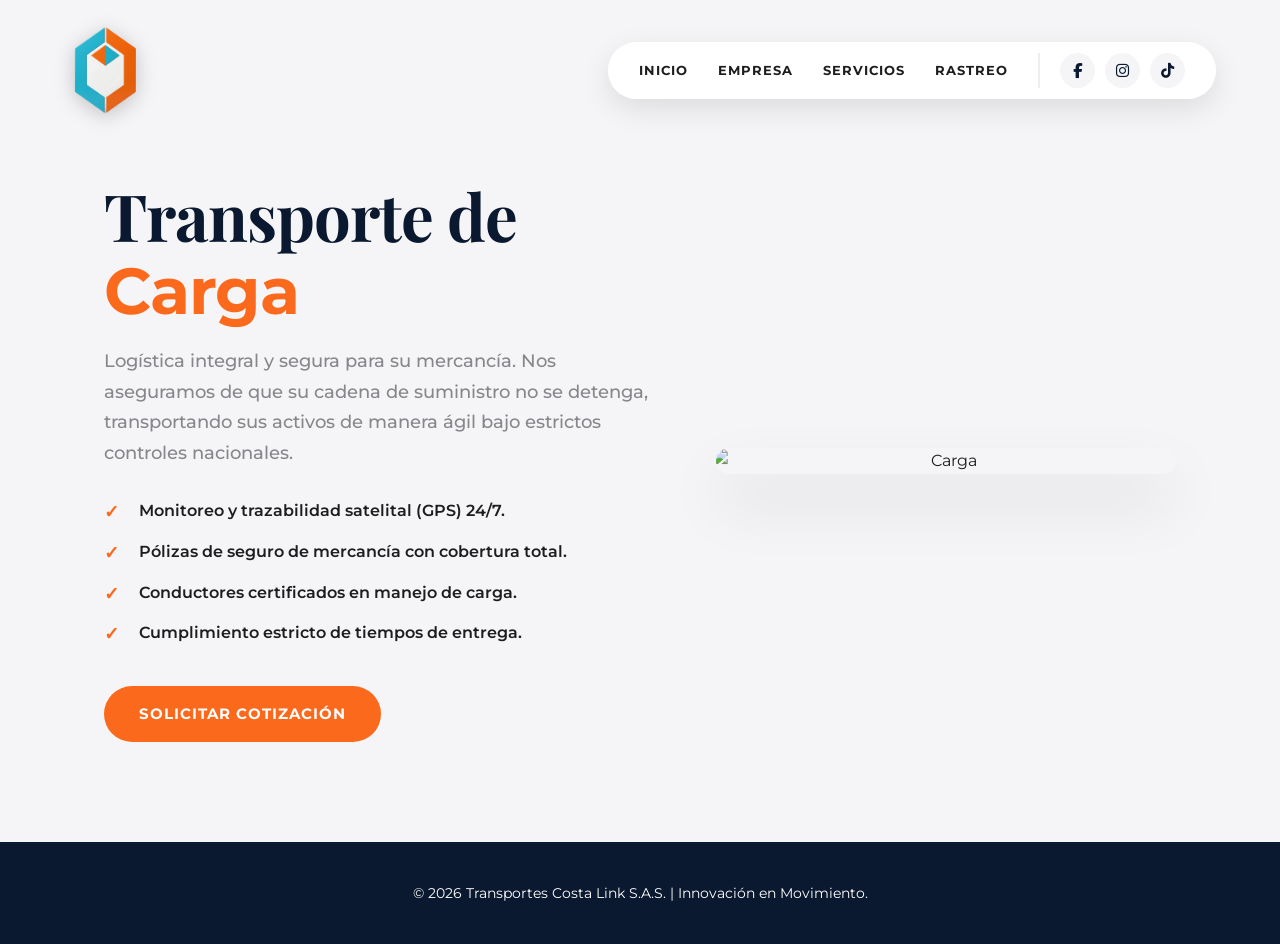
==== frontentend/servicio-carga.html @ e57c054e "Ahora sí, primer envío" ====
<!DOCTYPE html>
<html lang="es">
<head>
    <meta charset="UTF-8">
    <meta name="viewport" content="width=device-width, initial-scale=1.0">
    <title>Transporte de Carga | Costa Link</title>
    <link rel="icon" type="image/png" href="img/favicon.png">
    <link href="https://fonts.googleapis.com/css2?family=Montserrat:wght@400;500;600;700&family=Playfair+Display:ital,wght@0,700;1,700&display=swap" rel="stylesheet">
    <link href="https://unpkg.com/aos@2.3.1/dist/aos.css" rel="stylesheet">
    <link rel="stylesheet" href="https://cdnjs.cloudflare.com/ajax/libs/font-awesome/6.4.0/css/all.min.css">
    <link rel="stylesheet" href="style.css">
</head>
<body>
    <header class="header-principal">
        <div class="header-izq"><a href="index.html#inicio"><img src="img/costalink_logo.png" alt="Logo" class="logo-grande"></a></div>
        <div class="header-derecha">
            <nav class="menu-navegacion"><ul><li><a href="index.html#inicio">Inicio</a></li><li><a href="index.html#empresa">Empresa</a></li><li><a href="index.html#servicios">Servicios</a></li><li><a href="index.html#rastreo">Rastreo</a></li></ul></nav>
            <div class="redes-header"><a href="https://www.facebook.com/share/18MnDXYNCz/?mibextid=wwXIfr" target="_blank"><i class="fab fa-facebook-f"></i></a><a href="https://www.instagram.com/transportes_costa_link/" target="_blank"><i class="fab fa-instagram"></i></a><a href="https://www.tiktok.com/@transportes_costa_link" target="_blank"><i class="fab fa-tiktok"></i></a></div>
        </div>
    </header>
    <main>
        <section class="servicio-hero" data-aos="fade-up" data-aos-duration="1000">
            <div class="servicio-info">
                <h1>Transporte de <br><span style="color: var(--naranja);">Carga</span></h1>
                <p>Logística integral y segura para su mercancía. Nos aseguramos de que su cadena de suministro no se detenga, transportando sus activos de manera ágil bajo estrictos controles nacionales.</p>
                <ul class="lista-detalles">
                    <li>Monitoreo y trazabilidad satelital (GPS) 24/7.</li>
                    <li>Pólizas de seguro de mercancía con cobertura total.</li>
                    <li>Conductores certificados en manejo de carga.</li>
                    <li>Cumplimiento estricto de tiempos de entrega.</li>
                </ul>
                <a href="index.html#contacto" class="btn-moderno">Solicitar Cotización</a>
            </div>
            <div class="servicio-imagen" data-aos="zoom-in" data-aos-duration="1200"><img src="img/carga.png" alt="Carga"></div>
        </section>
    </main>
    <footer class="footer"><p>&copy; 2026 Transportes Costa Link S.A.S. | Innovación en Movimiento.</p></footer>
    <script src="https://unpkg.com/aos@2.3.1/dist/aos.js"></script><script>AOS.init({ once: true, offset: 50 });</script>
</body>
</html>
---- frontentend/style.css ----
:root {
    --naranja: #FB691C;
    --azul-corporativo: #0a192f;
    --blanco-puro: #ffffff;
    --gris-fondo: #f5f5f7; 
    --gris-texto: #1d1d1f;
    --gris-suave: #86868b;
}

* { margin: 0; padding: 0; box-sizing: border-box; font-family: 'Montserrat', sans-serif; }
html { scroll-behavior: smooth; overflow-x: hidden; }
body { background-color: var(--gris-fondo); color: var(--gris-texto); overflow-x: hidden; line-height: 1.6; }
img { max-width: 100%; height: auto; display: block; }
h1, h2, h3 { font-family: 'Playfair Display', serif; }
a { text-decoration: none; }

.titulo-seccion { color: var(--gris-texto); font-size: 45px; text-align: center; margin-bottom: 60px; font-weight: 700; letter-spacing: -1px;}
.titulo-seccion span { color: var(--naranja); }


.header-principal {
    position: fixed;
    width: 100%;
    top: 25px;
    left: 0;
    padding: 0 5%;
    display: flex;
    justify-content: space-between;
    align-items: center;
    z-index: 1000;
    pointer-events: none; 
}


.header-izq {
    pointer-events: auto;
}
.logo-grande { 
    height: 90px; 
    filter: drop-shadow(0 4px 10px rgba(0,0,0,0.2)); /* Sombra para que resalte sobre el video */
    transition: transform 0.3s ease; 
}
.logo-grande:hover { transform: scale(1.05); }


.header-derecha {
    pointer-events: auto; /* Reactiva el clic en el menú */
    background-color: rgba(255, 255, 255, 0.95);
    backdrop-filter: blur(20px); -webkit-backdrop-filter: blur(20px);
    display: flex;
    align-items: center;
    gap: 30px;
    padding: 10px 30px;
    border-radius: 50px;
    box-shadow: 0 10px 30px rgba(0,0,0,0.1);
    border: 1px solid rgba(255,255,255,0.5);
}

.menu-navegacion ul { display: flex; list-style: none; gap: 30px; }
.menu-navegacion a { 
    color: var(--gris-texto); font-size: 13px; font-weight: 700; 
    text-transform: uppercase; letter-spacing: 1px; transition: color 0.3s ease; 
}
.menu-navegacion a:hover { color: var(--naranja); }

.redes-header { display: flex; gap: 10px; border-left: 2px solid #eee; padding-left: 20px; }
.redes-header a {
    background-color: var(--gris-fondo); color: var(--azul-corporativo);
    width: 35px; height: 35px; border-radius: 50%;
    display: flex; justify-content: center; align-items: center;
    font-size: 15px; transition: all 0.3s ease;
}
.redes-header a:hover { background-color: var(--naranja); color: var(--blanco-puro); transform: translateY(-3px); }


.hero-wrapper { padding: 120px 5% 50px; background-color: var(--gris-fondo); }
.hero-container {
    position: relative; width: 100%; max-width: 1400px; height: 80vh; margin: 0 auto;
    border-radius: 40px; overflow: hidden; box-shadow: 0 30px 60px rgba(0,0,0,0.15);
    display: flex; align-items: center; justify-content: center;
}
.video-fondo { position: absolute; top: 0; left: 0; width: 100%; height: 100%; object-fit: cover; z-index: 1; }
.hero-overlay { position: absolute; top: 0; left: 0; width: 100%; height: 100%; background: linear-gradient(135deg, rgba(0,0,0,0.6) 0%, rgba(0,0,0,0.2) 100%); z-index: 2; }
.hero-contenido-centrado { position: relative; z-index: 3; max-width: 900px; text-align: center; }
.hero-contenido-centrado h1 { color: var(--blanco-puro); font-size: clamp(50px, 8vw, 90px); line-height: 1.05; margin-bottom: 20px; letter-spacing: -2px; }
.hero-contenido-centrado h1 span { color: var(--naranja); }
.hero-contenido-centrado p { font-size: 22px; color: var(--blanco-puro); font-weight: 500; margin-bottom: 40px; text-shadow: 0 4px 10px rgba(0,0,0,0.3); }

.btn-moderno {
    background-color: var(--naranja); color: var(--blanco-puro); padding: 16px 35px; 
    border-radius: 50px; font-weight: 700; font-size: 15px; text-transform: uppercase;
    letter-spacing: 1px; transition: all 0.3s ease; display: inline-block; border: none; cursor: pointer;
}
.btn-moderno:hover { background-color: var(--azul-corporativo); transform: scale(1.05); }

.seccion-empresa { padding: 100px 5%; background-color: var(--gris-fondo); }
.empresa-contenedor { display: flex; flex-wrap: wrap; align-items: center; gap: 60px; max-width: 1200px; margin: 0 auto; }
.empresa-img { flex: 1; min-width: 300px; position: relative; } 
.empresa-img img { width: 100%; border-radius: 20px; box-shadow: 0 20px 40px rgba(0,0,0,0.15); }
.empresa-texto { flex: 1; min-width: 300px; }
.empresa-texto h2 { color: var(--azul-corporativo); font-size: 42px; margin-bottom: 25px; line-height: 1.2; letter-spacing: -1px; }
.empresa-texto p { font-size: 18px; margin-bottom: 20px; color: var(--gris-suave); font-weight: 500; }

.seccion-servicios { padding: 100px 5%; background-color: var(--blanco-puro); border-radius: 60px 60px 0 0; position: relative; z-index: 10; }
.grid-servicios { display: grid; grid-template-columns: repeat(auto-fit, minmax(320px, 1fr)); gap: 40px; max-width: 1200px; margin: 0 auto; }
.servicio-card {
    background: var(--blanco-puro); border-radius: 30px; padding: 20px;
    box-shadow: 0 15px 35px rgba(0,0,0,0.05); border: 1px solid rgba(0,0,0,0.03);
    text-align: center; transform-style: preserve-3d; transition: box-shadow 0.3s ease;
}
.servicio-card:hover { box-shadow: 0 30px 60px rgba(251, 105, 28, 0.15); }
.img-container { width: 100%; height: 220px; border-radius: 20px; overflow: hidden; margin-bottom: 25px; transform: translateZ(30px); }
.img-container img { width: 100%; height: 100%; object-fit: cover; transition: transform 0.5s ease; }
.servicio-card:hover .img-container img { transform: scale(1.1); }
.servicio-card h3 { color: var(--azul-corporativo); font-size: 24px; margin-bottom: 10px; transform: translateZ(20px); }
.servicio-card p { font-size: 15px; color: var(--gris-suave); margin-bottom: 20px; transform: translateZ(15px); }


.seccion-rastreo { padding: 120px 5%; background-color: var(--gris-fondo); }
.rastreo-contenedor { display: flex; flex-wrap: wrap; align-items: center; max-width: 1200px; margin: 0 auto; gap: 60px; }
.rastreo-texto { flex: 1.2; min-width: 300px; }
.rastreo-texto h2 { color: var(--azul-corporativo); font-size: 45px; margin-bottom: 25px; letter-spacing: -1px; }
.rastreo-img { flex: 1; min-width: 300px; text-align: center; }
.rastreo-img img { max-width: 90%; filter: drop-shadow(0 30px 40px rgba(0,0,0,0.1)); }

.seccion-contacto { padding: 120px 5%; background-color: var(--blanco-puro); display: flex; justify-content: center; }
.formulario-caja { width: 100%; max-width: 800px; background-color: var(--blanco-puro); padding: 50px; border-radius: 40px; box-shadow: 0 20px 60px rgba(0,0,0,0.08); border: 1px solid rgba(0,0,0,0.05); }
.formulario-caja h2 { text-align: center; font-size: 35px; color: var(--azul-corporativo); margin-bottom: 40px; }
.formulario-caja input, .formulario-caja select, .formulario-caja textarea { width: 100%; padding: 18px 25px; margin-bottom: 20px; border: 1px solid #e0e0e0; border-radius: 15px; font-size: 15px; outline: none; background-color: var(--gris-fondo); transition: all 0.3s ease; }
.formulario-caja input:focus, .formulario-caja select:focus, .formulario-caja textarea:focus { border-color: var(--naranja); background-color: var(--blanco-puro); box-shadow: 0 0 0 4px rgba(251, 105, 28, 0.1); }
.caja-archivo { margin-bottom: 25px; padding: 20px; border: 2px dashed #d0d0d0; border-radius: 15px; text-align: center; }
.caja-archivo label { display: block; font-weight: 700; margin-bottom: 10px; color: var(--azul-corporativo); }

.footer { background-color: var(--azul-corporativo); color: #fff; text-align: center; padding: 40px 5%; font-size: 14px; }

.servicio-hero {
    display: flex; align-items: center; justify-content: space-between;
    max-width: 1200px; margin: 180px auto 100px; /* Margen superior más grande para que el menú no lo tape */
    padding: 0 5%; gap: 60px; flex-wrap: wrap;
}
.servicio-info { flex: 1.2; min-width: 300px; }
.servicio-info h1 { font-size: clamp(40px, 6vw, 65px); margin-bottom: 20px; color: var(--azul-corporativo); line-height: 1.1; letter-spacing: -1px; }
.servicio-info p { font-size: 18px; line-height: 1.7; margin-bottom: 30px; color: var(--gris-suave); font-weight: 500; }
.lista-detalles { list-style: none; margin-bottom: 40px; }
.lista-detalles li { font-size: 16px; margin-bottom: 15px; padding-left: 35px; position: relative; color: var(--gris-texto); font-weight: 600;}
.lista-detalles li::before { content: '✓'; position: absolute; left: 0; font-size: 18px; font-weight: 900; color: var(--naranja); }

/* La foto del servicio encapsulada */
.servicio-imagen {
    flex: 1; min-width: 300px; text-align: center; position: relative;
    border-radius: 40px; overflow: hidden; box-shadow: 0 30px 60px rgba(0,0,0,0.1);
}
.servicio-imagen img { width: 100%; height: auto; transform: scale(1.02); transition: transform 0.5s ease; }
.servicio-imagen:hover img { transform: scale(1.08); }
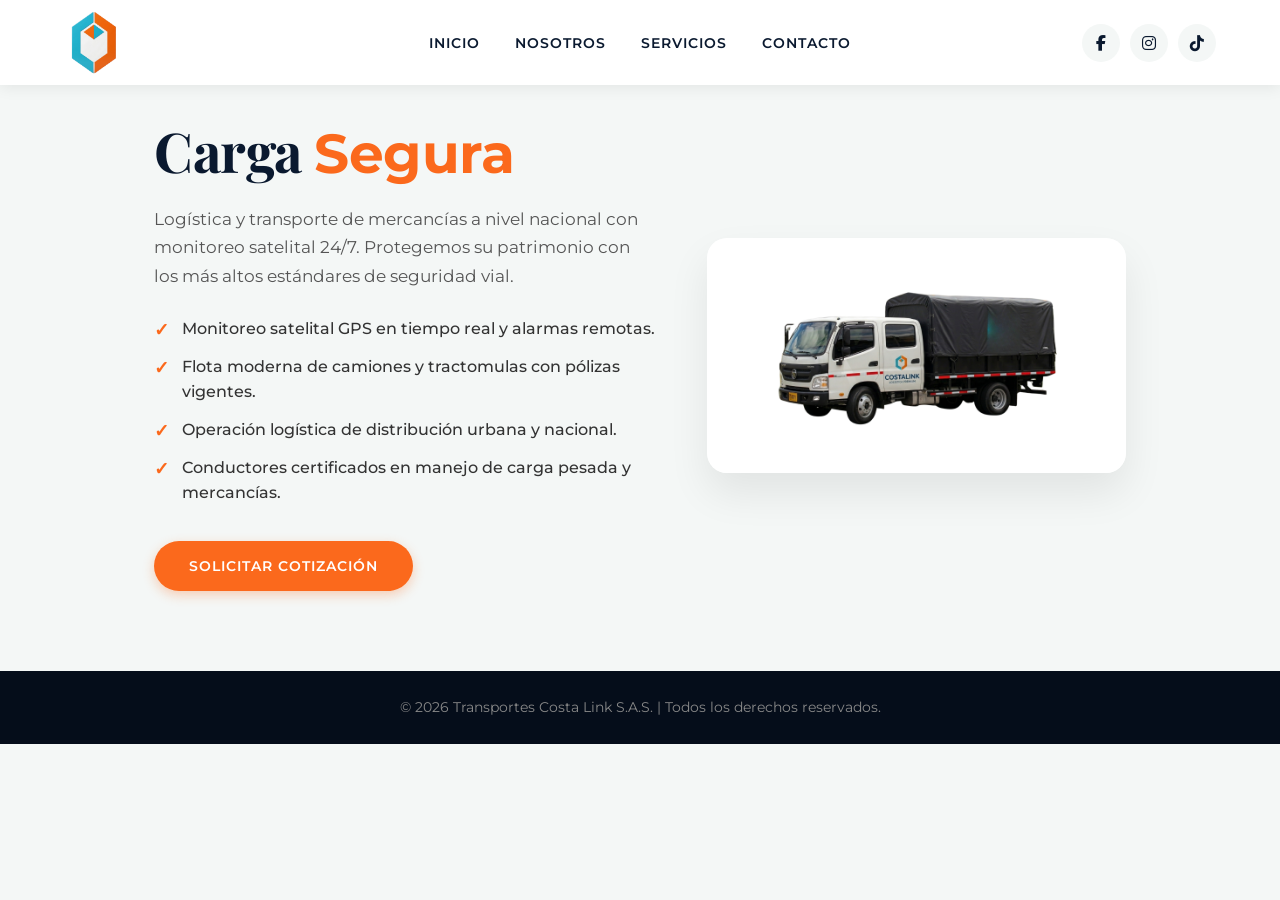
==== commit 87955ecb: "Arreglos finales de diseño corporativo y mapas" ====
--- a/frontentend/servicio-carga.html
+++ b/frontentend/servicio-carga.html
@@ -3,38 +3,68 @@
 <head>
     <meta charset="UTF-8">
     <meta name="viewport" content="width=device-width, initial-scale=1.0">
-    <title>Transporte de Carga | Costa Link</title>
+    <title>Carga Segura | Costa Link S.A.S.</title>
     <link rel="icon" type="image/png" href="img/favicon.png">
+    
+    <link rel="preconnect" href="https://fonts.googleapis.com">
+    <link rel="preconnect" href="https://fonts.gstatic.com" crossorigin>
     <link href="https://fonts.googleapis.com/css2?family=Montserrat:wght@400;500;600;700&family=Playfair+Display:ital,wght@0,700;1,700&display=swap" rel="stylesheet">
+    
+    <link rel="stylesheet" href="https://cdnjs.cloudflare.com/ajax/libs/font-awesome/6.4.0/css/all.min.css">
     <link href="https://unpkg.com/aos@2.3.1/dist/aos.css" rel="stylesheet">
-    <link rel="stylesheet" href="https://cdnjs.cloudflare.com/ajax/libs/font-awesome/6.4.0/css/all.min.css">
     <link rel="stylesheet" href="style.css">
 </head>
 <body>
-    <header class="header-principal">
-        <div class="header-izq"><a href="index.html#inicio"><img src="img/costalink_logo.png" alt="Logo" class="logo-grande"></a></div>
-        <div class="header-derecha">
-            <nav class="menu-navegacion"><ul><li><a href="index.html#inicio">Inicio</a></li><li><a href="index.html#empresa">Empresa</a></li><li><a href="index.html#servicios">Servicios</a></li><li><a href="index.html#rastreo">Rastreo</a></li></ul></nav>
-            <div class="redes-header"><a href="https://www.facebook.com/share/18MnDXYNCz/?mibextid=wwXIfr" target="_blank"><i class="fab fa-facebook-f"></i></a><a href="https://www.instagram.com/transportes_costa_link/" target="_blank"><i class="fab fa-instagram"></i></a><a href="https://www.tiktok.com/@transportes_costa_link" target="_blank"><i class="fab fa-tiktok"></i></a></div>
+
+    <header class="header-principal scrolled">
+        <div class="header-izq">
+            <a href="index.html#inicio"><img src="img/costalink_logo.png" alt="Logo Costa Link" class="logo-grande"></a>
         </div>
+        <nav class="header-centro menu-navegacion" id="menu-movil">
+            <ul>
+                <li><a href="index.html#inicio">Inicio</a></li>
+                <li><a href="nosotros.html">Nosotros</a></li>
+                <li><a href="index.html#servicios">Servicios</a></li>
+                <li><a href="index.html#contacto">Contacto</a></li>
+            </ul>
+        </nav>
+        <div class="header-der redes-header">
+            <a href="https://www.facebook.com/share/18MnDXYNCz/?mibextid=wwXIfr" target="_blank"><i class="fab fa-facebook-f"></i></a>
+            <a href="https://www.instagram.com/transportes_costa_link/" target="_blank"><i class="fab fa-instagram"></i></a>
+            <a href="https://www.tiktok.com/@transportes_costa_link" target="_blank"><i class="fab fa-tiktok"></i></a>
+        </div>
+        <div class="menu-toggle" id="btn-hamburguesa"><i class="fas fa-bars"></i></div>
     </header>
-    <main>
-        <section class="servicio-hero" data-aos="fade-up" data-aos-duration="1000">
-            <div class="servicio-info">
-                <h1>Transporte de <br><span style="color: var(--naranja);">Carga</span></h1>
-                <p>Logística integral y segura para su mercancía. Nos aseguramos de que su cadena de suministro no se detenga, transportando sus activos de manera ágil bajo estrictos controles nacionales.</p>
-                <ul class="lista-detalles">
-                    <li>Monitoreo y trazabilidad satelital (GPS) 24/7.</li>
-                    <li>Pólizas de seguro de mercancía con cobertura total.</li>
-                    <li>Conductores certificados en manejo de carga.</li>
-                    <li>Cumplimiento estricto de tiempos de entrega.</li>
-                </ul>
-                <a href="index.html#contacto" class="btn-moderno">Solicitar Cotización</a>
-            </div>
-            <div class="servicio-imagen" data-aos="zoom-in" data-aos-duration="1200"><img src="img/carga.png" alt="Carga"></div>
-        </section>
+
+    <main class="servicio-hero">
+        <div class="servicio-info" data-aos="fade-right">
+            <h1>Carga <span>Segura</span></h1>
+            <p>Logística y transporte de mercancías a nivel nacional con monitoreo satelital 24/7. Protegemos su patrimonio con los más altos estándares de seguridad vial.</p>
+            <ul class="lista-detalles">
+                <li>Monitoreo satelital GPS en tiempo real y alarmas remotas.</li>
+                <li>Flota moderna de camiones y tractomulas con pólizas vigentes.</li>
+                <li>Operación logística de distribución urbana y nacional.</li>
+                <li>Conductores certificados en manejo de carga pesada y mercancías.</li>
+            </ul>
+            <a href="index.html#contacto" class="btn-moderno">Solicitar Cotización</a>
+        </div>
+        <div class="servicio-imagen" data-aos="fade-left">
+            <img src="img/carga.png" alt="Vehículo de Carga Costa Link">
+        </div>
     </main>
-    <footer class="footer"><p>&copy; 2026 Transportes Costa Link S.A.S. | Innovación en Movimiento.</p></footer>
-    <script src="https://unpkg.com/aos@2.3.1/dist/aos.js"></script><script>AOS.init({ once: true, offset: 50 });</script>
+
+    <footer class="footer">
+        <p>&copy; 2026 Transportes Costa Link S.A.S. | Todos los derechos reservados.</p>
+    </footer>
+
+    <script src="https://unpkg.com/aos@2.3.1/dist/aos.js"></script>
+    <script>
+        AOS.init({ once: true, offset: 50 });
+        const btn = document.getElementById('btn-hamburguesa'), menu = document.getElementById('menu-movil');
+        btn.addEventListener('click', () => {
+            menu.classList.toggle('activo');
+            btn.innerHTML = menu.classList.contains('activo') ? '<i class="fas fa-times"></i>' : '<i class="fas fa-bars"></i>';
+        });
+    </script>
 </body>
 </html>
--- a/frontentend/style.css
+++ b/frontentend/style.css
@@ -1,155 +1,223 @@
-
+/* ==========================================
+   1. ESTILOS GLOBALES Y PALETA (COSTA LINK) - NIVEL EJECUTIVO
+   ========================================== */
 :root {
     --naranja: #FB691C;
     --azul-corporativo: #0a192f;
     --blanco-puro: #ffffff;
-    --gris-fondo: #f5f5f7; 
-    --gris-texto: #1d1d1f;
-    --gris-suave: #86868b;
+    --gris-fondo: #f4f7f6;
+    --gris-texto: #333333;
+    --gris-suave: #555555;
 }
 
 * { margin: 0; padding: 0; box-sizing: border-box; font-family: 'Montserrat', sans-serif; }
 html { scroll-behavior: smooth; overflow-x: hidden; }
-body { background-color: var(--gris-fondo); color: var(--gris-texto); overflow-x: hidden; line-height: 1.6; }
+
+/* 🛑 TAMAÑO DE LETRA COMPACTO Y PROFESIONAL 🛑 */
+body { background-color: var(--gris-fondo); color: var(--gris-texto); overflow-x: hidden; line-height: 1.6; font-size: 16px; }
+
 img { max-width: 100%; height: auto; display: block; }
-h1, h2, h3 { font-family: 'Playfair Display', serif; }
-a { text-decoration: none; }
-
-.titulo-seccion { color: var(--gris-texto); font-size: 45px; text-align: center; margin-bottom: 60px; font-weight: 700; letter-spacing: -1px;}
+h1, h2, h3 { font-family: 'Playfair Display', serif; font-weight: 700; color: var(--azul-corporativo); }
+a { text-decoration: none; transition: color 0.3s ease; }
+
+/* TÍTULOS DE SECCIÓN SOBRIOS */
+.titulo-seccion { font-size: 38px; text-align: center; margin-bottom: 45px; font-weight: 700; text-transform: uppercase; letter-spacing: 1px; }
 .titulo-seccion span { color: var(--naranja); }
 
-
+/* ==========================================
+   2. HEADER Y MENÚ (PC)
+   ========================================== */
 .header-principal {
-    position: fixed;
-    width: 100%;
-    top: 25px;
-    left: 0;
-    padding: 0 5%;
-    display: flex;
-    justify-content: space-between;
-    align-items: center;
-    z-index: 1000;
-    pointer-events: none; 
-}
-
-
-.header-izq {
-    pointer-events: auto;
-}
-.logo-grande { 
-    height: 90px; 
-    filter: drop-shadow(0 4px 10px rgba(0,0,0,0.2)); /* Sombra para que resalte sobre el video */
-    transition: transform 0.3s ease; 
-}
-.logo-grande:hover { transform: scale(1.05); }
-
-
-.header-derecha {
-    pointer-events: auto; /* Reactiva el clic en el menú */
-    background-color: rgba(255, 255, 255, 0.95);
-    backdrop-filter: blur(20px); -webkit-backdrop-filter: blur(20px);
-    display: flex;
-    align-items: center;
-    gap: 30px;
-    padding: 10px 30px;
-    border-radius: 50px;
-    box-shadow: 0 10px 30px rgba(0,0,0,0.1);
-    border: 1px solid rgba(255,255,255,0.5);
-}
-
-.menu-navegacion ul { display: flex; list-style: none; gap: 30px; }
+    background-color: transparent; 
+    display: flex; justify-content: space-between; align-items: center;
+    padding: 15px 5%; position: fixed; width: 100%; top: 0; z-index: 1000;
+    transition: all 0.4s ease;
+}
+.header-principal.scrolled {
+    background-color: rgba(255, 255, 255, 0.98);
+    backdrop-filter: blur(10px); -webkit-backdrop-filter: blur(10px);
+    padding: 10px 5%; 
+    box-shadow: 0 2px 15px rgba(0,0,0,0.08);
+}
+
+.header-izq { flex: 1; display: flex; justify-content: flex-start; z-index: 2002; }
+.logo-grande { height: 65px; transition: transform 0.3s ease; } 
+.logo-grande:hover { transform: scale(1.03); }
+
+.header-centro { flex: 2; display: flex; justify-content: center; }
+.menu-navegacion ul { display: flex; list-style: none; gap: 35px; }
 .menu-navegacion a { 
-    color: var(--gris-texto); font-size: 13px; font-weight: 700; 
-    text-transform: uppercase; letter-spacing: 1px; transition: color 0.3s ease; 
-}
-.menu-navegacion a:hover { color: var(--naranja); }
-
-.redes-header { display: flex; gap: 10px; border-left: 2px solid #eee; padding-left: 20px; }
+    color: var(--blanco-puro); font-size: 14px; font-weight: 600; 
+    text-transform: uppercase; letter-spacing: 1px; transition: color 0.3s ease; position: relative;
+}
+.header-principal.scrolled .menu-navegacion a { color: var(--azul-corporativo); }
+.menu-navegacion a:hover, .header-principal.scrolled .menu-navegacion a:hover { color: var(--naranja); }
+
+.menu-navegacion a::after {
+    content: ''; position: absolute; width: 0; height: 2px; 
+    display: block; margin-top: 4px; right: 0; background: var(--naranja); transition: width 0.3s ease;
+}
+.menu-navegacion a:hover::after { width: 100%; left: 0; }
+
+.header-der { flex: 1; display: flex; justify-content: flex-end; align-items: center; gap: 10px; z-index: 2002; }
 .redes-header a {
-    background-color: var(--gris-fondo); color: var(--azul-corporativo);
-    width: 35px; height: 35px; border-radius: 50%;
-    display: flex; justify-content: center; align-items: center;
-    font-size: 15px; transition: all 0.3s ease;
-}
-.redes-header a:hover { background-color: var(--naranja); color: var(--blanco-puro); transform: translateY(-3px); }
-
-
-.hero-wrapper { padding: 120px 5% 50px; background-color: var(--gris-fondo); }
-.hero-container {
-    position: relative; width: 100%; max-width: 1400px; height: 80vh; margin: 0 auto;
-    border-radius: 40px; overflow: hidden; box-shadow: 0 30px 60px rgba(0,0,0,0.15);
-    display: flex; align-items: center; justify-content: center;
-}
+    background-color: rgba(255, 255, 255, 0.2); color: var(--blanco-puro);
+    width: 38px; height: 38px; border-radius: 50%; display: flex; justify-content: center; align-items: center;
+    font-size: 16px; transition: all 0.3s ease;
+}
+.header-principal.scrolled .redes-header a { background-color: var(--gris-fondo); color: var(--azul-corporativo); }
+.redes-header a:hover, .header-principal.scrolled .redes-header a:hover { background-color: var(--naranja); color: var(--blanco-puro); transform: translateY(-2px); }
+
+.menu-toggle {
+    display: none; background-color: var(--blanco-puro); color: var(--azul-corporativo); 
+    width: 40px; height: 40px; border-radius: 6px; justify-content: center; align-items: center;
+    font-size: 20px; cursor: pointer; z-index: 2005; box-shadow: 0 4px 10px rgba(0,0,0,0.1); border: 1px solid rgba(0,0,0,0.05);
+}
+
+/* ==========================================
+   3. HERO (INICIO)
+   ========================================== */
+.hero { width: 100%; min-height: 100vh; position: relative; display: flex; align-items: center; justify-content: flex-start; padding: 0 8%; overflow: hidden; }
 .video-fondo { position: absolute; top: 0; left: 0; width: 100%; height: 100%; object-fit: cover; z-index: 1; }
-.hero-overlay { position: absolute; top: 0; left: 0; width: 100%; height: 100%; background: linear-gradient(135deg, rgba(0,0,0,0.6) 0%, rgba(0,0,0,0.2) 100%); z-index: 2; }
-.hero-contenido-centrado { position: relative; z-index: 3; max-width: 900px; text-align: center; }
-.hero-contenido-centrado h1 { color: var(--blanco-puro); font-size: clamp(50px, 8vw, 90px); line-height: 1.05; margin-bottom: 20px; letter-spacing: -2px; }
-.hero-contenido-centrado h1 span { color: var(--naranja); }
-.hero-contenido-centrado p { font-size: 22px; color: var(--blanco-puro); font-weight: 500; margin-bottom: 40px; text-shadow: 0 4px 10px rgba(0,0,0,0.3); }
+.hero-overlay { position: absolute; top: 0; left: 0; width: 100%; height: 100%; background: linear-gradient(90deg, rgba(10,25,47,0.85) 0%, rgba(0,0,0,0.4) 100%); z-index: 2; }
+.hero-contenido { position: relative; z-index: 3; max-width: 800px; text-align: left; }
+.hero-contenido h1 { color: var(--blanco-puro); font-size: clamp(40px, 6vw, 65px); line-height: 1.15; margin-bottom: 20px; text-shadow: 0 5px 15px rgba(0,0,0,0.5); }
+.hero-contenido h1 span { color: var(--naranja); }
+.hero-contenido p { font-size: 18px; color: rgba(255,255,255,0.9); margin-bottom: 35px; font-weight: 400; text-shadow: 0 2px 8px rgba(0,0,0,0.5); }
 
 .btn-moderno {
-    background-color: var(--naranja); color: var(--blanco-puro); padding: 16px 35px; 
-    border-radius: 50px; font-weight: 700; font-size: 15px; text-transform: uppercase;
-    letter-spacing: 1px; transition: all 0.3s ease; display: inline-block; border: none; cursor: pointer;
-}
-.btn-moderno:hover { background-color: var(--azul-corporativo); transform: scale(1.05); }
-
-.seccion-empresa { padding: 100px 5%; background-color: var(--gris-fondo); }
-.empresa-contenedor { display: flex; flex-wrap: wrap; align-items: center; gap: 60px; max-width: 1200px; margin: 0 auto; }
+    background-color: var(--naranja); color: var(--blanco-puro); padding: 14px 35px; border-radius: 50px; 
+    font-weight: 600; font-size: 14px; text-transform: uppercase; letter-spacing: 1px; transition: all 0.3s ease; 
+    display: inline-block; border: none; cursor: pointer; box-shadow: 0 4px 12px rgba(251, 105, 28, 0.3); text-align: center;
+}
+.btn-moderno:hover { background-color: var(--azul-corporativo); transform: translateY(-2px); box-shadow: 0 6px 15px rgba(10, 25, 47, 0.3); }
+
+/* ==========================================
+   4. SECCIÓN EMPRESA (HOME)
+   ========================================== */
+.seccion-empresa { padding: 80px 5%; background-color: var(--blanco-puro); }
+.empresa-contenedor { display: flex; flex-wrap: wrap; align-items: center; gap: 50px; max-width: 1100px; margin: 0 auto; }
 .empresa-img { flex: 1; min-width: 300px; position: relative; } 
-.empresa-img img { width: 100%; border-radius: 20px; box-shadow: 0 20px 40px rgba(0,0,0,0.15); }
+.empresa-img img { width: 100%; border-radius: 8px; box-shadow: 0 15px 30px rgba(0,0,0,0.1); position: relative; z-index: 2; }
+.empresa-img::after { content: ''; position: absolute; top: -15px; left: -15px; width: 100%; height: 100%; background-color: var(--gris-fondo); border-radius: 8px; z-index: 1; }
 .empresa-texto { flex: 1; min-width: 300px; }
-.empresa-texto h2 { color: var(--azul-corporativo); font-size: 42px; margin-bottom: 25px; line-height: 1.2; letter-spacing: -1px; }
-.empresa-texto p { font-size: 18px; margin-bottom: 20px; color: var(--gris-suave); font-weight: 500; }
-
-.seccion-servicios { padding: 100px 5%; background-color: var(--blanco-puro); border-radius: 60px 60px 0 0; position: relative; z-index: 10; }
-.grid-servicios { display: grid; grid-template-columns: repeat(auto-fit, minmax(320px, 1fr)); gap: 40px; max-width: 1200px; margin: 0 auto; }
-.servicio-card {
-    background: var(--blanco-puro); border-radius: 30px; padding: 20px;
-    box-shadow: 0 15px 35px rgba(0,0,0,0.05); border: 1px solid rgba(0,0,0,0.03);
-    text-align: center; transform-style: preserve-3d; transition: box-shadow 0.3s ease;
-}
-.servicio-card:hover { box-shadow: 0 30px 60px rgba(251, 105, 28, 0.15); }
-.img-container { width: 100%; height: 220px; border-radius: 20px; overflow: hidden; margin-bottom: 25px; transform: translateZ(30px); }
-.img-container img { width: 100%; height: 100%; object-fit: cover; transition: transform 0.5s ease; }
-.servicio-card:hover .img-container img { transform: scale(1.1); }
-.servicio-card h3 { color: var(--azul-corporativo); font-size: 24px; margin-bottom: 10px; transform: translateZ(20px); }
-.servicio-card p { font-size: 15px; color: var(--gris-suave); margin-bottom: 20px; transform: translateZ(15px); }
-
-
-.seccion-rastreo { padding: 120px 5%; background-color: var(--gris-fondo); }
-.rastreo-contenedor { display: flex; flex-wrap: wrap; align-items: center; max-width: 1200px; margin: 0 auto; gap: 60px; }
-.rastreo-texto { flex: 1.2; min-width: 300px; }
-.rastreo-texto h2 { color: var(--azul-corporativo); font-size: 45px; margin-bottom: 25px; letter-spacing: -1px; }
-.rastreo-img { flex: 1; min-width: 300px; text-align: center; }
-.rastreo-img img { max-width: 90%; filter: drop-shadow(0 30px 40px rgba(0,0,0,0.1)); }
-
-.seccion-contacto { padding: 120px 5%; background-color: var(--blanco-puro); display: flex; justify-content: center; }
-.formulario-caja { width: 100%; max-width: 800px; background-color: var(--blanco-puro); padding: 50px; border-radius: 40px; box-shadow: 0 20px 60px rgba(0,0,0,0.08); border: 1px solid rgba(0,0,0,0.05); }
-.formulario-caja h2 { text-align: center; font-size: 35px; color: var(--azul-corporativo); margin-bottom: 40px; }
-.formulario-caja input, .formulario-caja select, .formulario-caja textarea { width: 100%; padding: 18px 25px; margin-bottom: 20px; border: 1px solid #e0e0e0; border-radius: 15px; font-size: 15px; outline: none; background-color: var(--gris-fondo); transition: all 0.3s ease; }
-.formulario-caja input:focus, .formulario-caja select:focus, .formulario-caja textarea:focus { border-color: var(--naranja); background-color: var(--blanco-puro); box-shadow: 0 0 0 4px rgba(251, 105, 28, 0.1); }
-.caja-archivo { margin-bottom: 25px; padding: 20px; border: 2px dashed #d0d0d0; border-radius: 15px; text-align: center; }
-.caja-archivo label { display: block; font-weight: 700; margin-bottom: 10px; color: var(--azul-corporativo); }
-
-.footer { background-color: var(--azul-corporativo); color: #fff; text-align: center; padding: 40px 5%; font-size: 14px; }
-
-.servicio-hero {
-    display: flex; align-items: center; justify-content: space-between;
-    max-width: 1200px; margin: 180px auto 100px; /* Margen superior más grande para que el menú no lo tape */
-    padding: 0 5%; gap: 60px; flex-wrap: wrap;
-}
+.empresa-texto h2 { font-size: 36px; margin-bottom: 20px; line-height: 1.2; }
+.empresa-texto p { font-size: 16px; margin-bottom: 15px; color: var(--gris-suave); }
+
+/* ==========================================
+   5. SERVICIOS PRINCIPALES (GRID HOME)
+   ========================================== */
+.seccion-servicios { padding: 80px 5%; background-color: var(--gris-fondo); }
+.grid-servicios { display: grid; grid-template-columns: repeat(auto-fit, minmax(280px, 1fr)); gap: 30px; max-width: 1100px; margin: 0 auto; }
+
+.servicio-card { 
+    background: var(--blanco-puro); border-radius: 12px; padding: 30px 20px; 
+    box-shadow: 0 8px 25px rgba(0,0,0,0.04); border: 1px solid rgba(0,0,0,0.02); 
+    text-align: center; transition: all 0.3s ease; display: flex; flex-direction: column; align-items: center; 
+}
+.servicio-card:hover { transform: translateY(-8px); box-shadow: 0 15px 35px rgba(251, 105, 28, 0.08); }
+
+.img-container { width: 100%; height: 140px; margin-bottom: 20px; display: flex; justify-content: center; align-items: center; }
+.img-container img { max-width: 100%; max-height: 100%; object-fit: contain; transition: transform 0.4s ease; }
+.servicio-card:hover .img-container img { transform: scale(1.05); }
+
+.servicio-card h3 { font-size: 20px; margin-bottom: 12px; }
+.servicio-card p { font-size: 14px; color: var(--gris-suave); margin-bottom: 0; line-height: 1.5; }
+
+/* ==========================================
+   6. VISTAS INTERNAS DE SERVICIOS (Ej: Empresarial)
+   ========================================== */
+.servicio-hero { display: flex; align-items: center; justify-content: space-between; max-width: 1100px; margin: 120px auto 80px; padding: 0 5%; gap: 50px; flex-wrap: wrap; }
 .servicio-info { flex: 1.2; min-width: 300px; }
-.servicio-info h1 { font-size: clamp(40px, 6vw, 65px); margin-bottom: 20px; color: var(--azul-corporativo); line-height: 1.1; letter-spacing: -1px; }
-.servicio-info p { font-size: 18px; line-height: 1.7; margin-bottom: 30px; color: var(--gris-suave); font-weight: 500; }
-.lista-detalles { list-style: none; margin-bottom: 40px; }
-.lista-detalles li { font-size: 16px; margin-bottom: 15px; padding-left: 35px; position: relative; color: var(--gris-texto); font-weight: 600;}
+.servicio-info h1 { font-size: clamp(35px, 5vw, 55px); margin-bottom: 20px; line-height: 1.1; letter-spacing: -0.5px; }
+.servicio-info h1 span { color: var(--naranja); }
+.servicio-info p { font-size: 17px; line-height: 1.7; margin-bottom: 25px; color: var(--gris-suave); }
+.lista-detalles { list-style: none; margin-bottom: 35px; }
+.lista-detalles li { font-size: 16px; margin-bottom: 12px; padding-left: 28px; position: relative; color: var(--gris-texto); font-weight: 500;}
 .lista-detalles li::before { content: '✓'; position: absolute; left: 0; font-size: 18px; font-weight: 900; color: var(--naranja); }
-
-/* La foto del servicio encapsulada */
-.servicio-imagen {
-    flex: 1; min-width: 300px; text-align: center; position: relative;
-    border-radius: 40px; overflow: hidden; box-shadow: 0 30px 60px rgba(0,0,0,0.1);
-}
-.servicio-imagen img { width: 100%; height: auto; transform: scale(1.02); transition: transform 0.5s ease; }
-.servicio-imagen:hover img { transform: scale(1.08); }+.servicio-imagen { flex: 1; min-width: 300px; text-align: center; position: relative; border-radius: 20px; overflow: hidden; box-shadow: 0 20px 40px rgba(0,0,0,0.08); }
+.servicio-imagen img { width: 100%; height: auto; transition: transform 0.5s ease; }
+.servicio-imagen:hover img { transform: scale(1.03); }
+
+/* ==========================================
+   7. PÁGINA NOSOTROS Y MAPA
+   ========================================== */
+.nosotros-detalles { padding: 20px 5% 80px; background-color: var(--blanco-puro); }
+.nosotros-grid { display: grid; grid-template-columns: repeat(auto-fit, minmax(280px, 1fr)); gap: 30px; max-width: 1100px; margin: 0 auto; }
+.nosotros-card { background: var(--gris-fondo); padding: 35px 25px; border-radius: 12px; text-align: center; transition: transform 0.3s ease; border: 1px solid rgba(0,0,0,0.03); }
+.nosotros-card:hover { transform: translateY(-5px); background-color: var(--blanco-puro); box-shadow: 0 10px 25px rgba(0,0,0,0.06); }
+.nosotros-card i { font-size: 40px; color: var(--naranja); margin-bottom: 20px; }
+.nosotros-card h3 { font-size: 22px; margin-bottom: 15px; }
+.nosotros-card p { color: var(--gris-suave); font-size: 15px; line-height: 1.6; }
+
+.seccion-mapa { padding: 0 5% 80px; background-color: var(--blanco-puro); }
+.mapa-contenedor { max-width: 1100px; margin: 0 auto; border-radius: 15px; overflow: hidden; box-shadow: 0 15px 30px rgba(0,0,0,0.1); border: 5px solid var(--gris-fondo); background-color: #e5e3df; }
+.mapa-contenedor iframe { width: 100% !important; height: 400px !important; display: block; border: none; }
+
+/* ==========================================
+   8. RASTREO
+   ========================================== */
+.seccion-rastreo { padding: 80px 5%; background-color: var(--blanco-puro); }
+.rastreo-contenedor { display: flex; flex-wrap: wrap; align-items: center; max-width: 1100px; margin: 0 auto; gap: 50px; }
+.rastreo-texto { flex: 1; min-width: 300px; }
+.rastreo-texto h2 { font-size: 38px; margin-bottom: 20px; }
+.rastreo-texto p { font-size: 16px; color: var(--gris-suave); margin-bottom: 25px; }
+.rastreo-img { flex: 1.5; min-width: 300px; text-align: center; }
+.rastreo-img img { max-width: 90%; transform: scale(1.05); filter: drop-shadow(0 15px 25px rgba(0,0,0,0.1)); margin: 0 auto; }
+
+/* ==========================================
+   9. CONTACTO Y FORMULARIO
+   ========================================== */
+.seccion-contacto { padding: 80px 5%; background-color: var(--azul-corporativo); display: flex; justify-content: center; }
+.contacto-contenedor { display: flex; flex-wrap: wrap; align-items: center; max-width: 1100px; width: 100%; gap: 50px; }
+.contacto-texto { flex: 1; min-width: 300px; color: var(--blanco-puro);}
+.contacto-texto h2 { font-size: 42px; margin-bottom: 15px; color: var(--blanco-puro); }
+.contacto-texto p { font-size: 16px; color: rgba(255,255,255,0.8); }
+.formulario-caja { flex: 1.2; min-width: 300px; background-color: var(--blanco-puro); padding: 40px; border-radius: 12px; box-shadow: 0 15px 40px rgba(0,0,0,0.2); }
+.formulario-caja h2 { margin-bottom: 25px; font-size: 26px; text-align: center; }
+.formulario-caja input[type="text"], .formulario-caja input[type="email"], .formulario-caja select, .formulario-caja textarea { width: 100%; padding: 14px 18px; margin-bottom: 15px; border: 1px solid #ddd; border-radius: 6px; font-size: 15px; outline: none; background-color: #fafafa; transition: border-color 0.3s ease; }
+.formulario-caja input:focus, .formulario-caja select:focus, .formulario-caja textarea:focus { border-color: var(--naranja); background-color: var(--blanco-puro); }
+.formulario-caja input[type="radio"] { width: auto; margin-right: 8px; cursor: pointer; }
+.caja-archivo { margin-bottom: 20px; padding: 15px; border: 1px dashed #ccc; border-radius: 6px; background-color: #fafafa; }
+.caja-archivo label { display: block; font-weight: 600; margin-bottom: 8px; color: var(--naranja); font-size: 14px; }
+.caja-archivo input[type="file"] { width: 100%; font-size: 14px; color: var(--gris-suave); }
+
+/* ==========================================
+   10. FOOTER Y WHATSAPP
+   ========================================== */
+.footer { background-color: #050d1a; color: #888; text-align: center; padding: 25px; font-size: 14px; }
+.btn-whatsapp { position: fixed; bottom: 25px; right: 25px; background-color: #25D366; color: var(--blanco-puro); width: 60px; height: 60px; border-radius: 50%; display: flex; justify-content: center; align-items: center; font-size: 32px; z-index: 9999; box-shadow: 0 4px 12px rgba(37, 211, 102, 0.4); transition: all 0.3s ease; animation: pulse 2s infinite; }
+.btn-whatsapp:hover { transform: scale(1.1); background-color: #1ebe57; }
+@keyframes pulse { 0% { box-shadow: 0 0 0 0 rgba(37, 211, 102, 0.6); } 70% { box-shadow: 0 0 0 10px rgba(37, 211, 102, 0); } 100% { box-shadow: 0 0 0 0 rgba(37, 211, 102, 0); } }
+
+/* ==========================================
+   11. RESPONSIVE (CELULARES Y TABLETS)
+   ========================================== */
+@media (max-width: 950px) {
+    .menu-toggle { display: flex; }
+    
+    .header-der { display: flex; position: absolute; left: 50%; transform: translateX(-50%); gap: 8px; }
+    .redes-header a { width: 35px; height: 35px; font-size: 15px; }
+
+    .header-centro { 
+        position: absolute; top: 100%; left: 0; width: 100%; 
+        background-color: var(--blanco-puro); display: none; 
+        flex-direction: column; align-items: flex-start; padding: 15px 8%; 
+        box-shadow: 0 10px 25px rgba(0,0,0,0.1); border-top: 1px solid #eee;
+    }
+    .header-centro.activo { display: flex; }
+    .menu-navegacion ul { flex-direction: column; gap: 0; width: 100%; }
+    .menu-navegacion li { width: 100%; }
+    .menu-navegacion a { display: block; font-size: 16px; color: var(--azul-corporativo) !important; padding: 12px 0; border-bottom: 1px solid rgba(0,0,0,0.05); text-align: left; }
+    
+    .logo-grande { height: 50px; } 
+    .hero-contenido h1 { font-size: 40px; }
+    .hero-contenido p { font-size: 16px; }
+    
+    .btn-moderno { padding: 12px 28px; font-size: 14px; width: auto; max-width: 100%; }
+    
+    .servicio-hero { margin-top: 100px; padding-bottom: 50px; }
+    .seccion-empresa, .seccion-servicios, .seccion-rastreo, .seccion-contacto, .nosotros-detalles, .seccion-mapa { padding: 50px 5%; }
+    .rastreo-img img { transform: scale(1); }
+    .formulario-caja { padding: 25px 20px; }
+}
